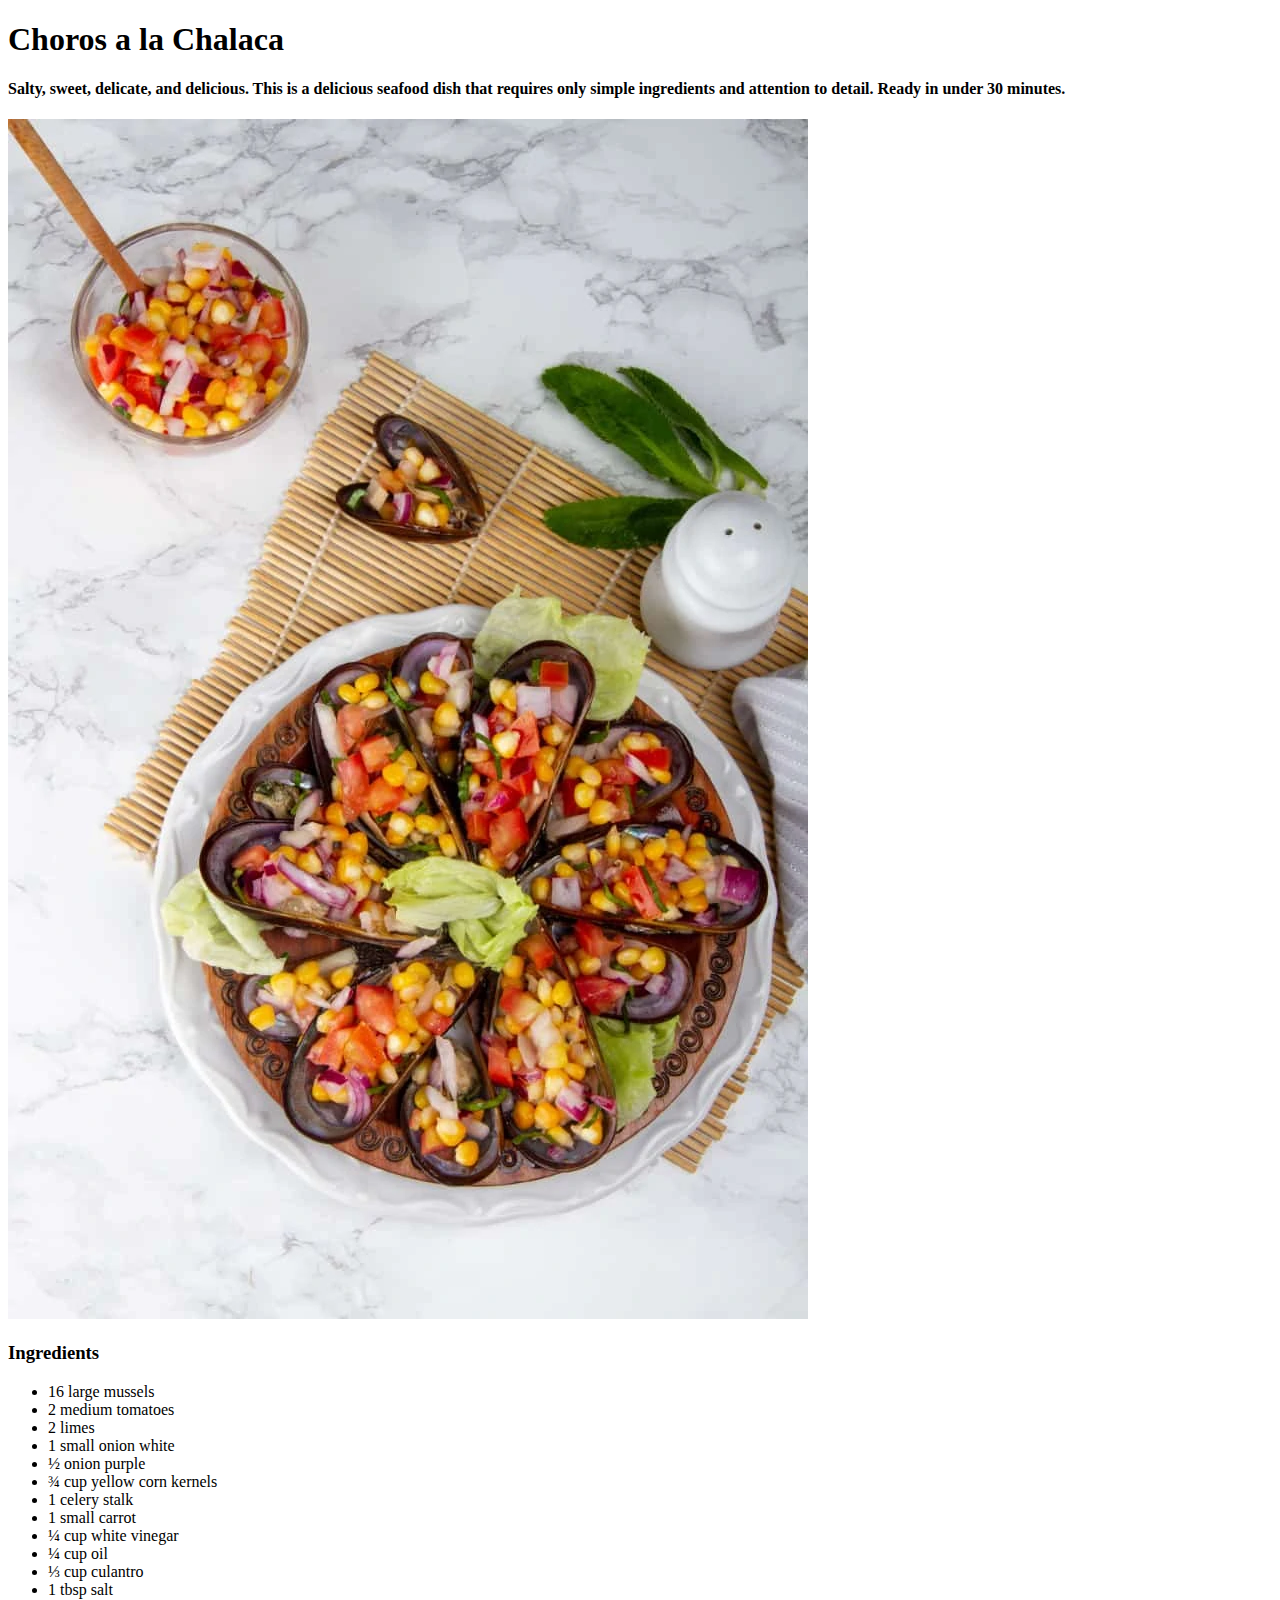
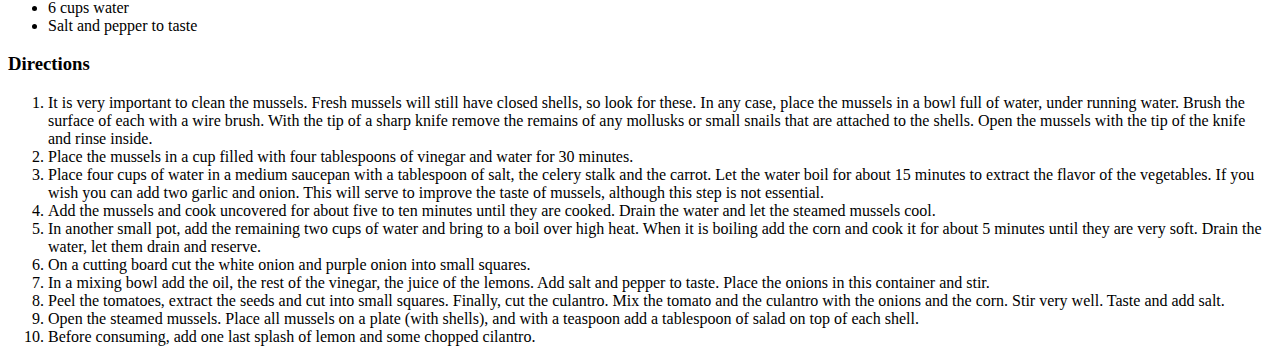
==== choros-a-la-chalaca.html @ 782232fe "Menu added" ====
<!DOCTYPE html>
<html lang="en">
<head>
    <meta charset="UTF-8">
    <meta http-equiv="X-UA-Compatible" content="IE=edge">
    <meta name="viewport" content="width=device-width, initial-scale=1.0">
    <title>Odin Recipes</title>
</head>
<body>
    <h1>Choros a la Chalaca</h1>
    <h4>Salty, sweet, delicate, and delicious. This is a delicious seafood dish that requires only simple ingredients and attention to detail. Ready in under 30 minutes.</h4>
    <img src="./images/choros-a-la-chalaca.webp" alt="Choros photos">
    
    <h3>Ingredients</h3>
    <ul> 
        <li>16 large mussels</li>
        <li>2 medium tomatoes</li>            
        <li>2 limes</li>            
        <li>1 small onion white</li>           
        <li>½ onion purple</li>            
        <li>¾ cup yellow corn kernels</li>            
        <li>1 celery stalk</li>            
        <li>1 small carrot</li>           
        <li>¼ cup white vinegar</li>            
        <li>¼ cup oil</li>           
        <li>⅓ cup culantro</li>            
        <li>1 tbsp salt</li> 
        <li>6 cups water</li>
        <li>Salt and pepper to taste</li>
    </ul>
    <h3>Directions</h3>
    <ol>
        <li>It is very important to clean the mussels. Fresh mussels will still have closed shells, so look for these. 
            In any case, place the mussels in a bowl full of water, under running water. 
            Brush the surface of each with a wire brush. With the tip of a sharp knife remove the remains of any mollusks or small snails that are attached to the shells. 
            Open the mussels with the tip of the knife and rinse inside.</li>
        <li>Place the mussels in a cup filled with four tablespoons of vinegar and water for 30 minutes.</li>
        <li>Place four cups of water in a medium saucepan with a tablespoon of salt, the celery stalk and the carrot. 
            Let the water boil for about 15 minutes to extract the flavor of the vegetables. If you wish you can add two garlic and onion. 
            This will serve to improve the taste of mussels, although this step is not essential.</li>
        <li>Add the mussels and cook uncovered for about five to ten minutes until they are cooked. Drain the water and let the steamed mussels cool.</li>
        <li>In another small pot, add the remaining two cups of water and bring to a boil over high heat. 
            When it is boiling add the corn and cook it for about 5 minutes until they are very soft. Drain the water, let them drain and reserve.</li>
        <li>On a cutting board cut the white onion and purple onion into small squares.</li>
        <li>In a mixing bowl add the oil, the rest of the vinegar, the juice of the lemons. Add salt and pepper to taste. Place the onions in this container and stir.</li>
        <li>Peel the tomatoes, extract the seeds and cut into small squares. Finally, cut the culantro. Mix the tomato and the culantro with the onions and the corn. 
            Stir very well. Taste and add salt.</li>
        <li>Open the steamed mussels. Place all mussels on a plate (with shells), and with a teaspoon add a tablespoon of salad on top of each shell.</li>
        <li>Before consuming, add one last splash of lemon and some chopped cilantro.</li>
    </ol>



</body>
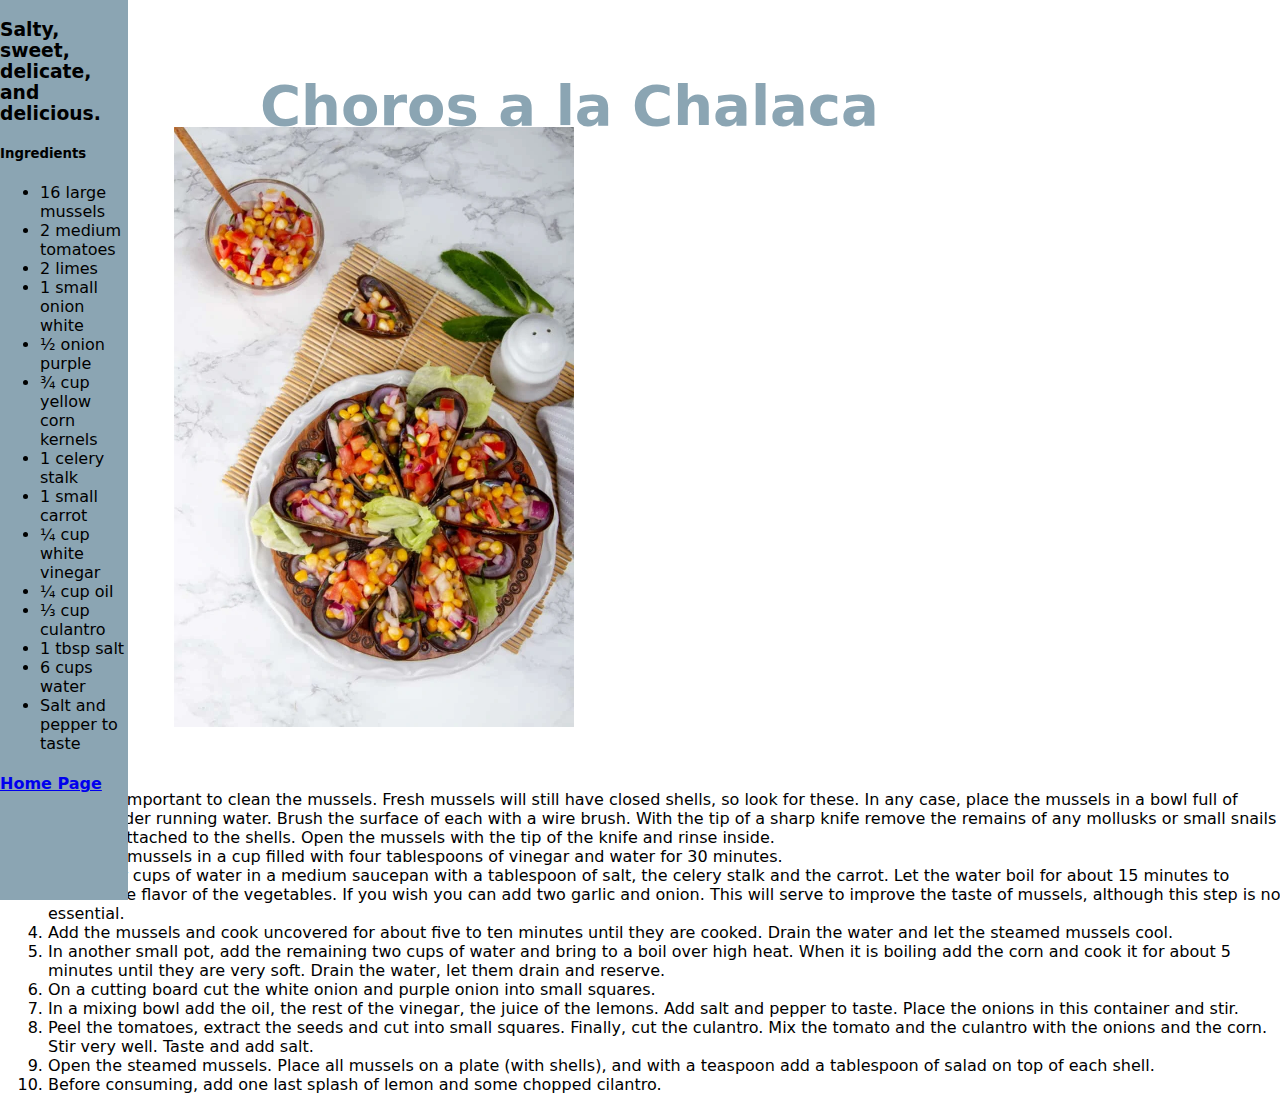
==== commit 8c7b26e8: "fixed choros page" ====
--- a/choros-a-la-chalaca.html
+++ b/choros-a-la-chalaca.html
@@ -4,30 +4,40 @@
     <meta charset="UTF-8">
     <meta http-equiv="X-UA-Compatible" content="IE=edge">
     <meta name="viewport" content="width=device-width, initial-scale=1.0">
+    <link rel="stylesheet" href="stylesheetchoros.css">
     <title>Odin Recipes</title>
 </head>
 <body>
-    <h1>Choros a la Chalaca</h1>
-    <h4>Salty, sweet, delicate, and delicious. This is a delicious seafood dish that requires only simple ingredients and attention to detail. Ready in under 30 minutes.</h4>
-    <img src="./images/choros-a-la-chalaca.webp" alt="Choros photos">
+    <div class="header"> 
+        <h1>Choros a la Chalaca</h1>
+    </div> 
+
+    <h1></h1>
+    <div class="menu">
+        <h3>Salty, sweet, delicate, and delicious.</h3>
+            <h5>Ingredients</h5>
+                <ul class="ingredients"> 
+                    <li>16 large mussels</li>
+                    <li>2 medium tomatoes</li>            
+                    <li>2 limes</li>            
+                    <li>1 small onion white</li>           
+                    <li>½ onion purple</li>            
+                    <li>¾ cup yellow corn kernels</li>            
+                    <li>1 celery stalk</li>            
+                    <li>1 small carrot</li>           
+                    <li>¼ cup white vinegar</li>            
+                    <li>¼ cup oil</li>           
+                    <li>⅓ cup culantro</li>            
+                    <li>1 tbsp salt</li> 
+                    <li>6 cups water</li>
+                    <li>Salt and pepper to taste</li>
+                </ul>
+        <h4><a href="./index.html">Home Page</a></h4>   
+</div>
     
-    <h3>Ingredients</h3>
-    <ul> 
-        <li>16 large mussels</li>
-        <li>2 medium tomatoes</li>            
-        <li>2 limes</li>            
-        <li>1 small onion white</li>           
-        <li>½ onion purple</li>            
-        <li>¾ cup yellow corn kernels</li>            
-        <li>1 celery stalk</li>            
-        <li>1 small carrot</li>           
-        <li>¼ cup white vinegar</li>            
-        <li>¼ cup oil</li>           
-        <li>⅓ cup culantro</li>            
-        <li>1 tbsp salt</li> 
-        <li>6 cups water</li>
-        <li>Salt and pepper to taste</li>
-    </ul>
+    <img src="./images/choros-a-la-chalaca.webp" alt="Choros photos" class="img">
+    
+    
     <h3>Directions</h3>
     <ol>
         <li>It is very important to clean the mussels. Fresh mussels will still have closed shells, so look for these. 
--- a/stylesheetchoros.css
+++ b/stylesheetchoros.css
@@ -0,0 +1,42 @@
+/* styles.css */
+
+body {
+    font-family: Verdana, "DejaVu Sans", sans-serif;
+    overflow: hidden; /* remove scroll option */
+    width: 100%; /* set width to 100% */
+    height: 100%; /* set height to 100% */
+}
+
+.header {
+    position: absolute;
+    margin-top: 2%;
+    top: 0;
+    left: 250px;
+    width: calc(100% - 200px); /* Takes up the remaining space */
+    height: 100px; /* Set the height as needed */
+    padding: 10px;
+}
+
+h1 {
+    color: rgb(139, 165, 179);
+    margin: 1;
+    font-size: 56px;
+}
+
+.menu {
+    position: fixed; /* Keeps the menu in place while scrolling */
+    margin-top: 0%;
+    top: 0;
+    left: 0;
+    width: 10%; /* Adjust the width of the menu as needed */
+    background-color: rgb(139, 165, 179); /* Sets the background color */
+    height: 100%; /* Sets the height to the full page */
+}
+
+.img {
+    margin-top: 7%;
+    margin-left: 13%;
+    height: 600px;
+    width: auto;
+}
+
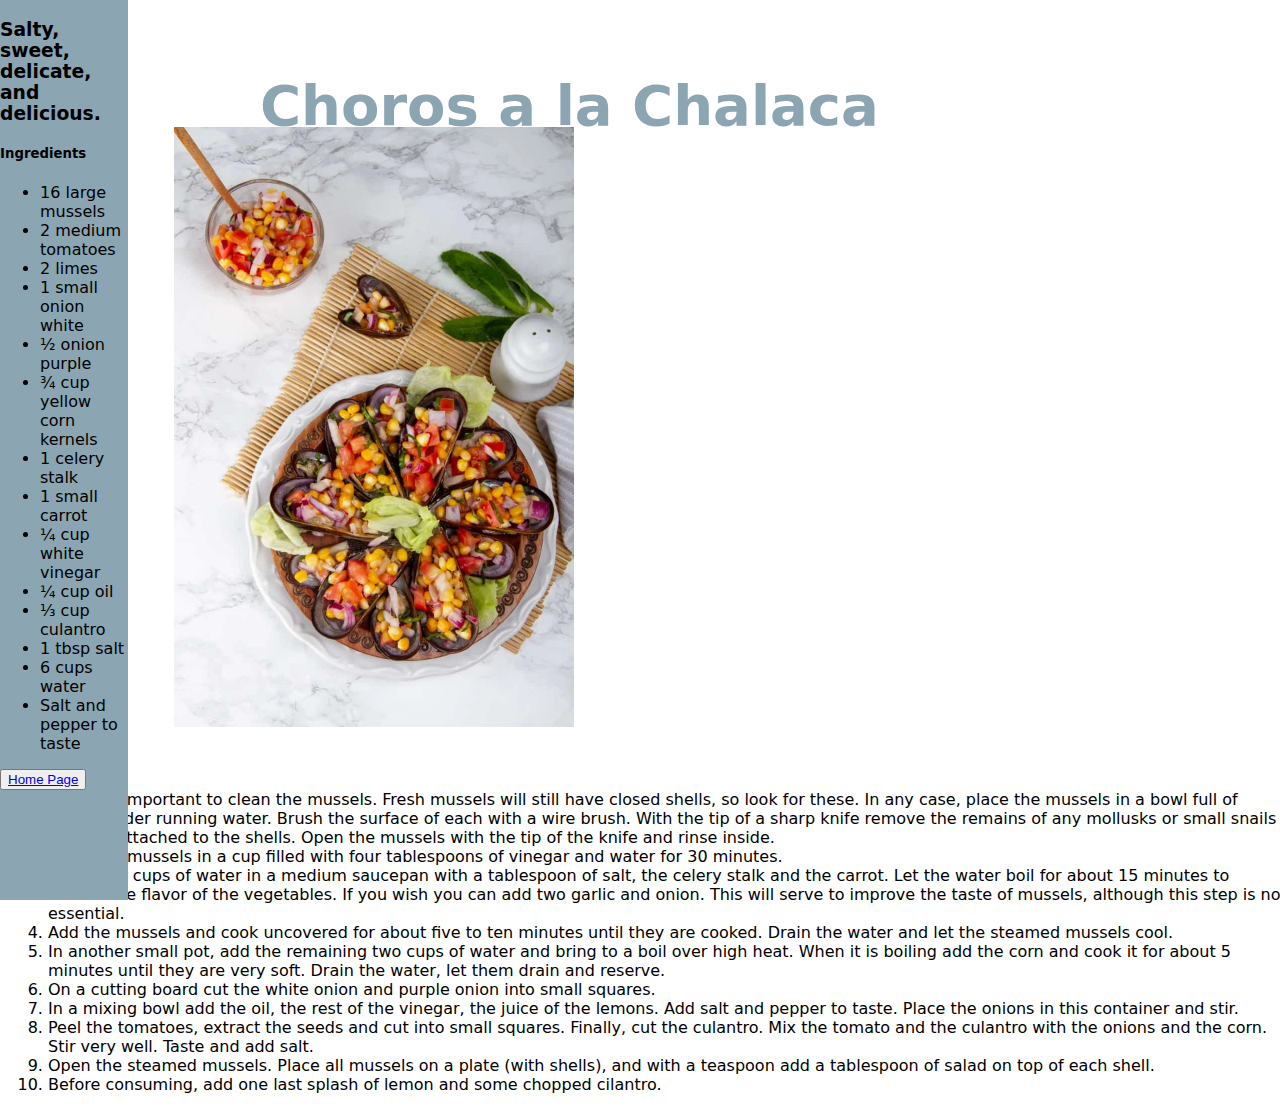
==== commit a233f68f: "removed page overflow option" ====
--- a/choros-a-la-chalaca.html
+++ b/choros-a-la-chalaca.html
@@ -32,7 +32,7 @@
                     <li>6 cups water</li>
                     <li>Salt and pepper to taste</li>
                 </ul>
-        <h4><a href="./index.html">Home Page</a></h4>   
+        <button><a href="./index.html">Home Page</a></button>  
 </div>
     
     <img src="./images/choros-a-la-chalaca.webp" alt="Choros photos" class="img">
--- a/stylesheetchoros.css
+++ b/stylesheetchoros.css
@@ -2,7 +2,7 @@
 
 body {
     font-family: Verdana, "DejaVu Sans", sans-serif;
-    overflow: hidden; /* remove scroll option */
+    
     width: 100%; /* set width to 100% */
     height: 100%; /* set height to 100% */
 }
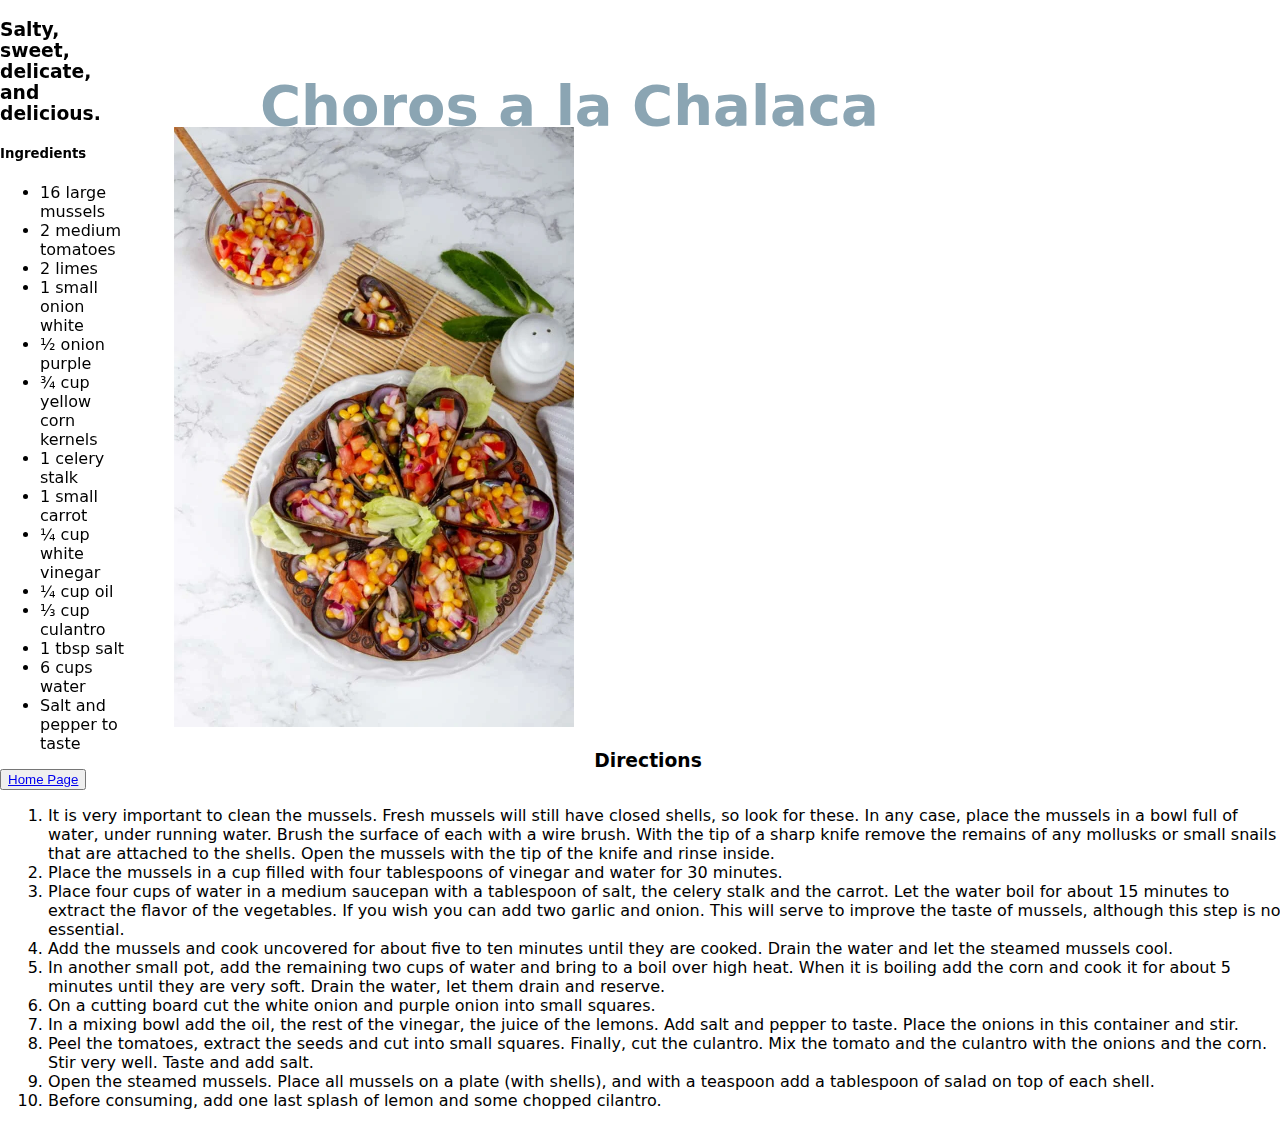
==== commit 1c8a2913: "fixed choros page, menu and directions" ====
--- a/choros-a-la-chalaca.html
+++ b/choros-a-la-chalaca.html
@@ -37,7 +37,7 @@
     
     <img src="./images/choros-a-la-chalaca.webp" alt="Choros photos" class="img">
     
-    
+<div class="directions">  
     <h3>Directions</h3>
     <ol>
         <li>It is very important to clean the mussels. Fresh mussels will still have closed shells, so look for these. 
@@ -58,7 +58,5 @@
         <li>Open the steamed mussels. Place all mussels on a plate (with shells), and with a teaspoon add a tablespoon of salad on top of each shell.</li>
         <li>Before consuming, add one last splash of lemon and some chopped cilantro.</li>
     </ol>
-
-
-
+</div> 
 </body>--- a/stylesheetchoros.css
+++ b/stylesheetchoros.css
@@ -29,7 +29,6 @@
     top: 0;
     left: 0;
     width: 10%; /* Adjust the width of the menu as needed */
-    background-color: rgb(139, 165, 179); /* Sets the background color */
     height: 100%; /* Sets the height to the full page */
 }
 
@@ -40,3 +39,9 @@
     width: auto;
 }
 
+.directions {
+    display: flex;
+    flex-direction: column;
+    justify-content: center;
+    align-items: center;
+·}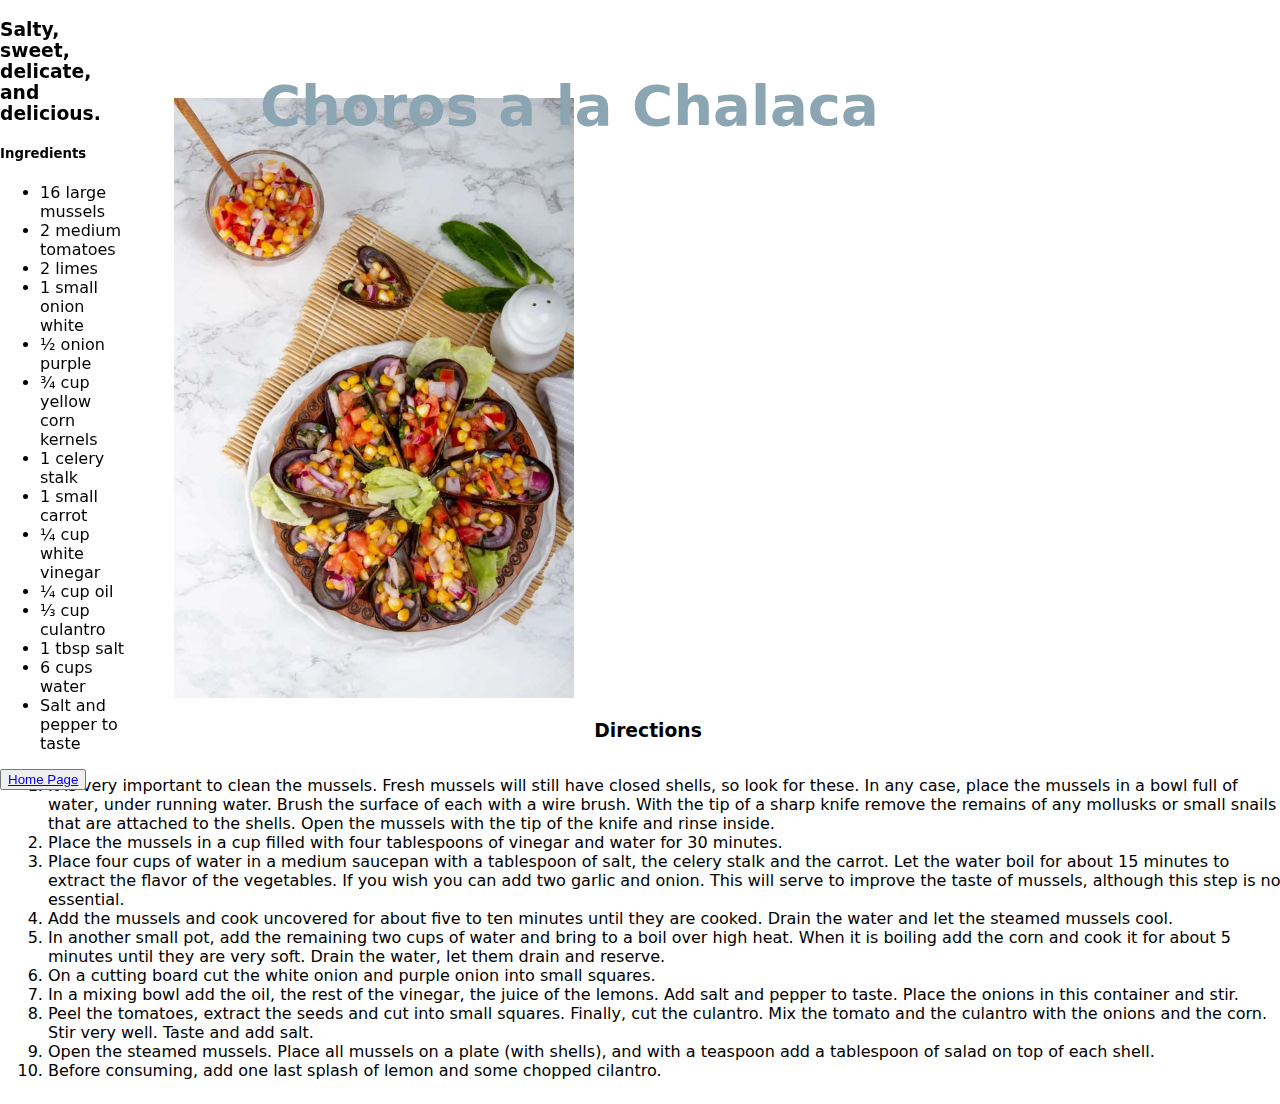
==== commit bcdc899f: "Real ceviche page copied html" ====
--- a/choros-a-la-chalaca.html
+++ b/choros-a-la-chalaca.html
@@ -12,7 +12,7 @@
         <h1>Choros a la Chalaca</h1>
     </div> 
 
-    <h1></h1>
+    
     <div class="menu">
         <h3>Salty, sweet, delicate, and delicious.</h3>
             <h5>Ingredients</h5>
